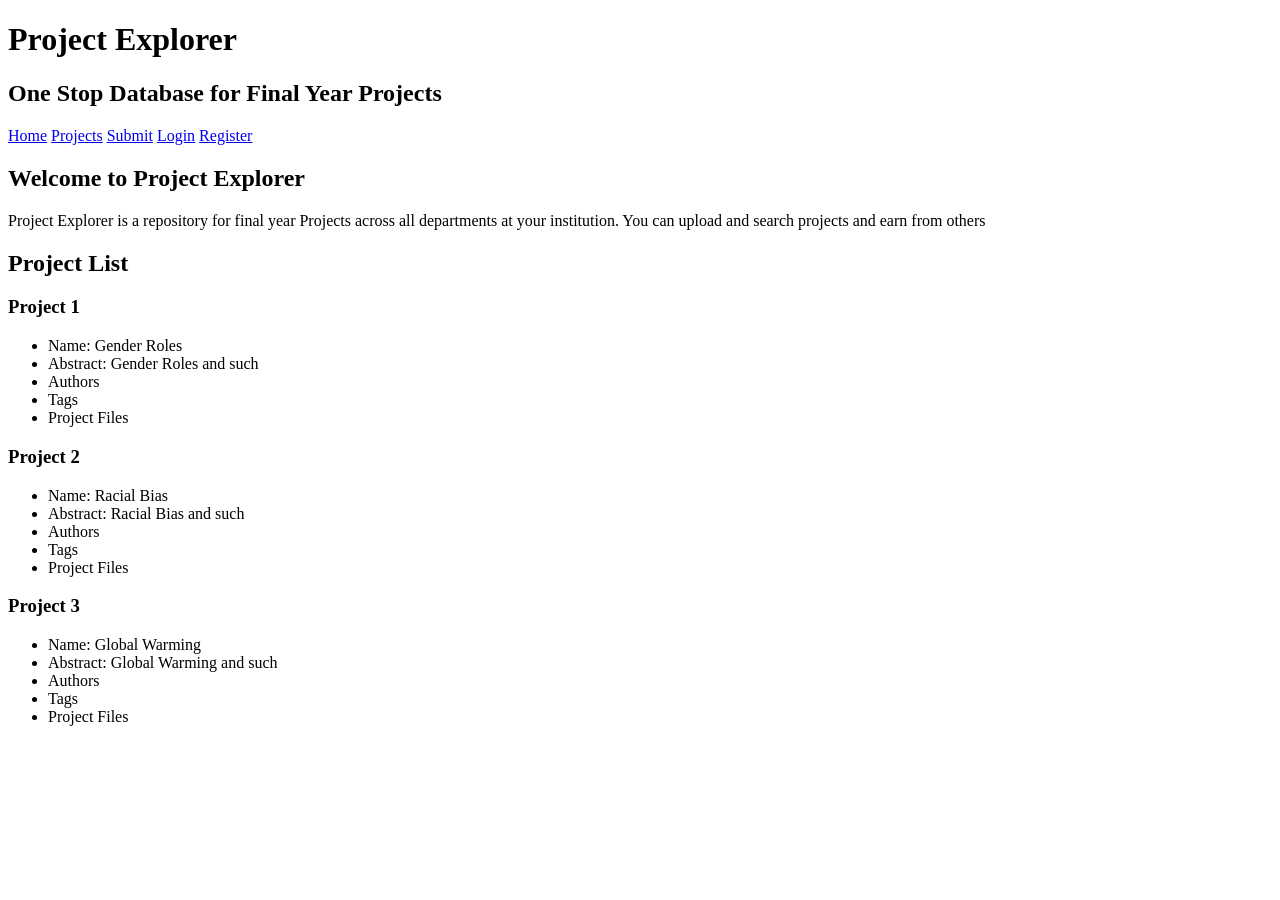
==== app/public/project-explorer/index.html @ 32fa14b2 "Created HTML pages for project-explorer" ====
<!DOCTYPE html>
<html>
    <head>
        <meta charset="utf-8">
        <title>Project Explorer</title>
    </head>
    <body>
        <h1>Project Explorer</h1> 
        <h2>One Stop Database for Final Year Projects</h2>
        <a href="index.html">Home</a> <a href="search.html">Projects</a> <a href="createProject.html">Submit</a> <a href="login.html">Login</a> <a href="register.html">Register</a>
        <h2>Welcome to Project Explorer</h2>
        Project Explorer is a repository for final year Projects across all departments at your institution. You can upload and search projects and earn from others
        <h2>Project List</h2>
        <h3>Project 1</h3>
        <ul>
            <li>Name: Gender Roles</li>
            <li>Abstract: Gender Roles and such</li>
            <li>Authors</li>
            <li>Tags</li>
            <li>Project Files</li>
        
        </ul>
        <h3>Project 2</h3>
        <ul>
            <li>Name: Racial Bias</li>
            <li>Abstract: Racial Bias and such</li>
            <li>Authors</li>
            <li>Tags</li>
            <li>Project Files</li>
        
        </ul>
        <h3>Project 3</h3>
        <ul>
            <li>Name: Global Warming</li>
            <li>Abstract: Global Warming and such</li>
            <li>Authors</li>
            <li>Tags</li>
            <li>Project Files</li>
        
        </ul>
    </body>
</html>
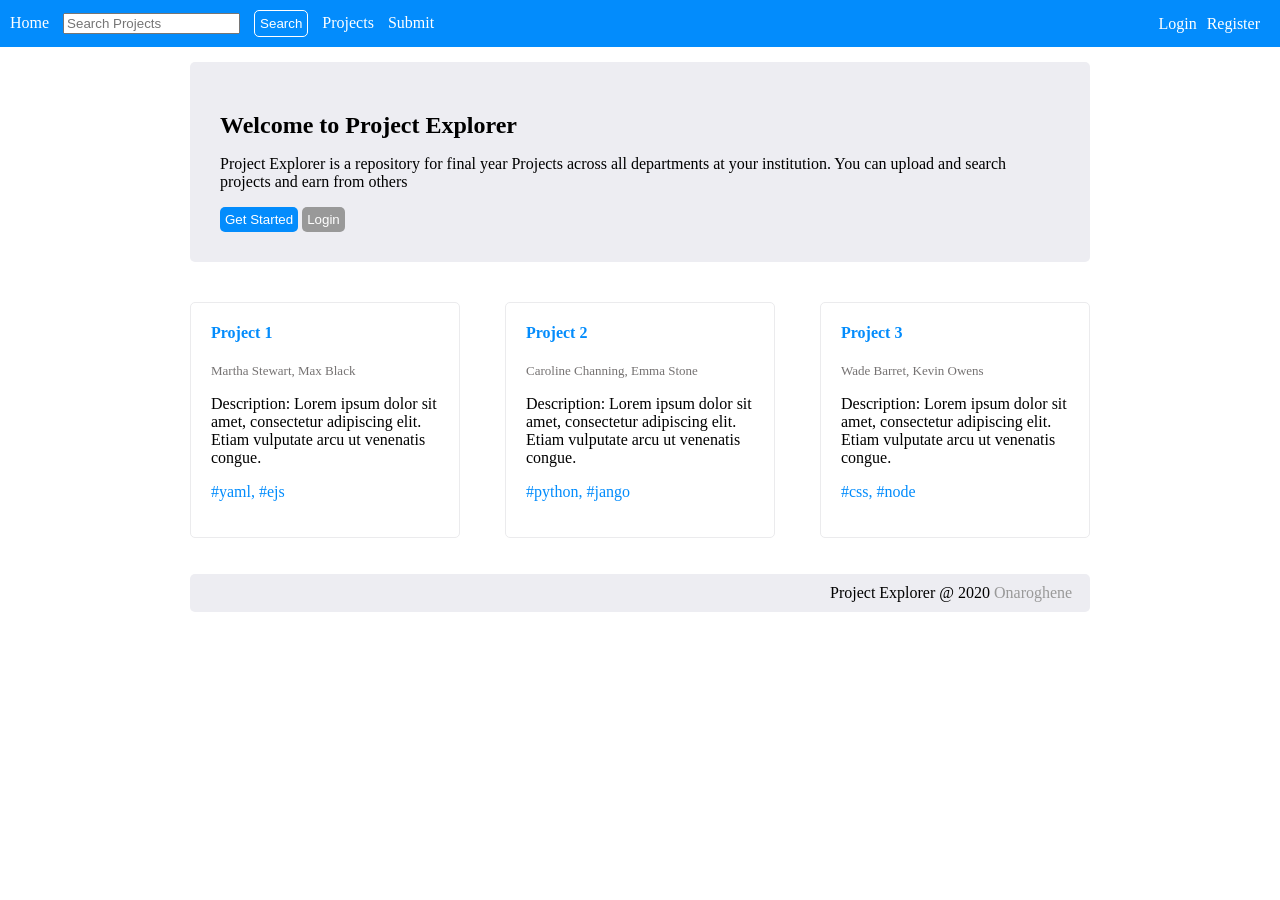
==== commit e2cf6950: "Styled HTML pages for Project explorer" ====
--- a/app/public/project-explorer/index.html
+++ b/app/public/project-explorer/index.html
@@ -2,41 +2,69 @@
 <html>
     <head>
         <meta charset="utf-8">
-        <title>Project Explorer</title>
+        <title>Home Page</title>
+        <link rel="stylesheet" href="style.css">
     </head>
     <body>
-        <h1>Project Explorer</h1> 
-        <h2>One Stop Database for Final Year Projects</h2>
-        <a href="index.html">Home</a> <a href="search.html">Projects</a> <a href="createProject.html">Submit</a> <a href="login.html">Login</a> <a href="register.html">Register</a>
+        <nav>
+            <div class="nav-left">
+            <a href="index.html">Home</a> 
+           
+            <input id="search_term" type="text" placeholder="Search Projects"/>
+			<button id="search-btn" class="btn-major" type="button">Search</button>
+            
+            <a href="search.html">Projects</a> 
+            <a href="createProject.html">Submit</a> 
+        </div>
+
+        <div class="nav-right"></div>
+    
+            <a href="login.html">Login</a>
+             <a href="register.html">Register</a>
+
+            </div>
+            </nav>
+
+     <main class="main-home">
+      <section id="special-border">
         <h2>Welcome to Project Explorer</h2>
-        Project Explorer is a repository for final year Projects across all departments at your institution. You can upload and search projects and earn from others
-        <h2>Project List</h2>
-        <h3>Project 1</h3>
-        <ul>
-            <li>Name: Gender Roles</li>
-            <li>Abstract: Gender Roles and such</li>
-            <li>Authors</li>
-            <li>Tags</li>
-            <li>Project Files</li>
-        
-        </ul>
-        <h3>Project 2</h3>
-        <ul>
-            <li>Name: Racial Bias</li>
-            <li>Abstract: Racial Bias and such</li>
-            <li>Authors</li>
-            <li>Tags</li>
-            <li>Project Files</li>
-        
-        </ul>
-        <h3>Project 3</h3>
-        <ul>
-            <li>Name: Global Warming</li>
-            <li>Abstract: Global Warming and such</li>
-            <li>Authors</li>
-            <li>Tags</li>
-            <li>Project Files</li>
-        
-        </ul>
+
+        <p>Project Explorer is a repository for final year Projects across all departments at your institution. You can upload and search projects and earn from others
+            </p>
+           
+            <button class="btn-major" type="button">Get Started</button>
+			<button class="btn-minor" type="button">Login</button>
+        </section>
+
+        <section class="project-list">
+            <div>
+                <h4> Project 1</h4>
+				<p id="authors">Martha Stewart, Max Black</p>
+				<p>Description: Lorem ipsum dolor sit amet, consectetur adipiscing elit. Etiam vulputate arcu ut venenatis congue. </p>
+
+				<p id="tags">#yaml, #ejs </p>
+            </div>
+
+            <div>
+                <h4> Project 2</h4>
+				<p id="authors">Caroline Channing, Emma Stone</p>
+				<p>Description: Lorem ipsum dolor sit amet, consectetur adipiscing elit. Etiam vulputate arcu ut venenatis congue. </p>
+
+				<p id="tags">#python, #jango </p>
+            </div>
+
+            <div>
+                <h4> Project 3</h4>
+				<p id="authors">Wade Barret, Kevin Owens</p>
+				<p>Description: Lorem ipsum dolor sit amet, consectetur adipiscing elit. Etiam vulputate arcu ut venenatis congue. </p>
+
+				<p id="tags">#css, #node</p>
+            </div>
+         </section>
+         </main>
+         <footer>
+            <p>Project Explorer @ 2020 <a href="mailto:onaavwunu@gmail.com">Onaroghene</a></p>
+      </footer>
+
     </body>
 </html>
--- a/app/public/project-explorer/style.css
+++ b/app/public/project-explorer/style.css
@@ -0,0 +1,370 @@
+body {
+	margin-top: 0px;
+	margin-left: 0px;
+	margin-right: 0px;
+}
+
+nav {
+	padding: 10px;
+	background-color: rgb(3, 140, 252);
+	display: flex;
+	align-items: center;
+
+}
+
+nav a {
+	color: white;
+	text-decoration: none;
+	margin-right: 10px;
+}
+
+nav input {
+	margin-right: 10px;
+}
+
+nav button {
+	margin-right: 10px;
+}
+
+nav span{
+	color: white;
+	margin-right: 20px;
+}
+
+footer {
+	background-color: rgb(237, 237, 242);
+	border-radius: 5px;
+	max-width: 900px;
+	margin: auto;
+}
+
+footer p {
+	margin-left: 70%;
+	padding: 10px;
+}
+
+footer a {
+	text-decoration: none;
+	color: rgb(153, 153, 153);
+}
+
+
+h4 {
+	color: rgb(3, 140, 252);
+}
+
+h3 {
+	margin-bottom: 10px;
+}
+
+h2 {
+	margin-bottom: 0px;
+}
+
+.profile-header {
+	border:none;
+}
+
+.search-header {
+	border:none;
+}
+
+.project-header {
+	border:none;
+}
+
+header { 
+	border-bottom: 1px solid rgb(237, 237, 242);
+	margin-bottom: 20px;
+}
+
+header > h2 { 
+	display: inline-block; 
+}
+
+header > h3 { 
+	display: inline-block; 
+	margin-bottom: 0px;
+}
+
+header span { 
+	margin-left: 10px; 
+	color:rgb(153, 153, 153);
+
+}
+
+section {
+	margin-bottom: 30px;
+}
+
+
+.nav-left {
+	flex: 0.7;
+}
+
+.nav-right {
+	flex: 0.3;
+	justify-content: flex-end;
+	text-align: right;
+}
+
+.main-home {
+	max-width: 900px;
+	margin: auto;
+}
+
+.main-login {
+	max-width: 500px;
+	margin: auto;
+}
+
+.main-create-project {
+	max-width: 500px;
+	margin: auto;
+}
+
+.main-edit-project {
+	max-width: 900px;
+	margin: auto;
+}
+
+.main-view-project {
+	max-width: 900px;
+	margin: auto;
+}
+
+.main-register {
+	max-width: 700px;
+	margin: auto;
+}
+
+.main-profile {
+	max-width: 900px;
+	margin: auto;
+}
+
+.main-search {
+	max-width: 900px;
+	margin: auto;
+}
+
+#special-border {
+	background-color: rgb(237, 237, 242);
+	padding: 30px;
+	margin-top: 15px;
+	border-radius: 5px;
+
+}
+
+.btn-major {
+	color: white;
+	background-color: rgb(3, 140, 252);
+	border: none;
+	padding: 5px;
+	border-radius: 5px;
+}
+
+#search-btn {
+	border: 1px solid white;
+	border-radius: 5px;
+	padding: 5px;
+
+}
+
+#search-btn-larger {
+	height: 40px;
+	width: 60px;
+}
+
+.btn-minor {
+	color: white;
+	background-color: rgb(153, 153, 153);
+	border:none;
+	border-radius: 5px;
+	padding: 5px;
+}
+
+.project-list {
+	margin: 40px auto 0 auto;
+}
+
+.project-list > div {
+	flex-basis: 30%;
+	box-sizing: border-box;
+	border: 1px solid rgb(235, 235, 237);
+	padding: 20px;
+	padding-top: 0px;
+	margin-bottom: 20px;
+	border-radius: 5px;
+}
+
+.page-split {
+	margin: 40px auto 0 auto;
+}
+
+.page-split > div {
+	flex-basis: 48%;
+
+}
+
+.form-row {
+	padding: 10px 0;
+	display: flex;
+	justify-content: space-between
+}
+
+.form-row-label {
+	display: flex;
+}
+
+.form-row input {
+	flex: 1;	
+	margin-right: 10px;
+}
+
+
+.form-row select {
+	flex: 1;	
+	margin-right: 10px;
+
+}
+
+.form-row textarea {
+	flex: 1;	
+	margin-right: 10px;
+
+}
+
+.form-col {
+	flex: 1;
+	display: flex;
+}
+
+#tags {
+	color: rgb(3, 140, 252);
+}
+
+#authors {
+	color: rgb(117, 114, 114);
+	font-size: 13px;
+}
+
+.profile-sub-header {
+	display: flex;
+}
+
+.profile-sub-header div {
+	flex:1;
+}
+
+.form-width {
+	max-width: 700px;
+	margin: auto;
+}
+
+.search-row {
+	padding: 10px 0;
+	display: flex;
+}
+
+.search-row input {
+	flex: 1;
+	margin-right: 10px;
+}
+
+.search-row select {
+	flex: 1;
+	height: 100%;
+}
+
+.search-col-1 {
+	flex: 0.65;
+	display: flex;
+}
+
+.search-col-2 {
+	flex: 0.35;
+	display: flex;
+}
+
+.container {
+	border: 1px solid rgb(153, 153, 153);
+	display: flex;
+	margin-right: 10px;
+	border-radius: 5px;
+	height: 40px;
+}
+
+#search-criteria-label {
+	width: 70px;
+	border-right: 1px solid rgb(153, 153, 153);
+	padding: 10px;
+}
+
+.container > input {
+	flex: 0.8;
+}
+
+.container > button {
+	flex: 0.2;
+}
+
+#browse {
+	height: 23px;
+
+}
+
+.project-files {
+	border-top: 1px solid rgb(237, 237, 242);
+	margin-top: 10px;
+}
+
+.project-file-container {
+	border: 1px solid rgb(237, 237, 242);
+	border-radius: 5px;
+	margin-top: 10px;
+}
+
+.project-file-header {
+	background-color: rgb(237, 237, 242);
+	border-bottom: 1px solid rgb(153, 153, 153);
+	height: 20px;
+	padding: 10px;
+}
+
+.project-file-header h3 {
+	margin: 0px;
+}
+
+.project-file-footer {
+	background-color: rgb(237, 237, 242);
+	height: 10px;
+	padding: 10px;
+}
+
+.uploaded-files {
+	text-align: center;
+	padding: 30px;
+}
+
+.project-author-name {
+	border-bottom: 1px solid rgb(153, 153, 153);
+	padding: 10px;
+}
+
+
+@media (min-width: 900px) {
+	.project-list {
+		display: flex;
+		justify-content: space-between;
+	}
+
+	#project-btn {
+		margin-left: 60%;
+	}
+
+	.page-split {
+		display: flex;
+		justify-content: space-between;
+	}
+}
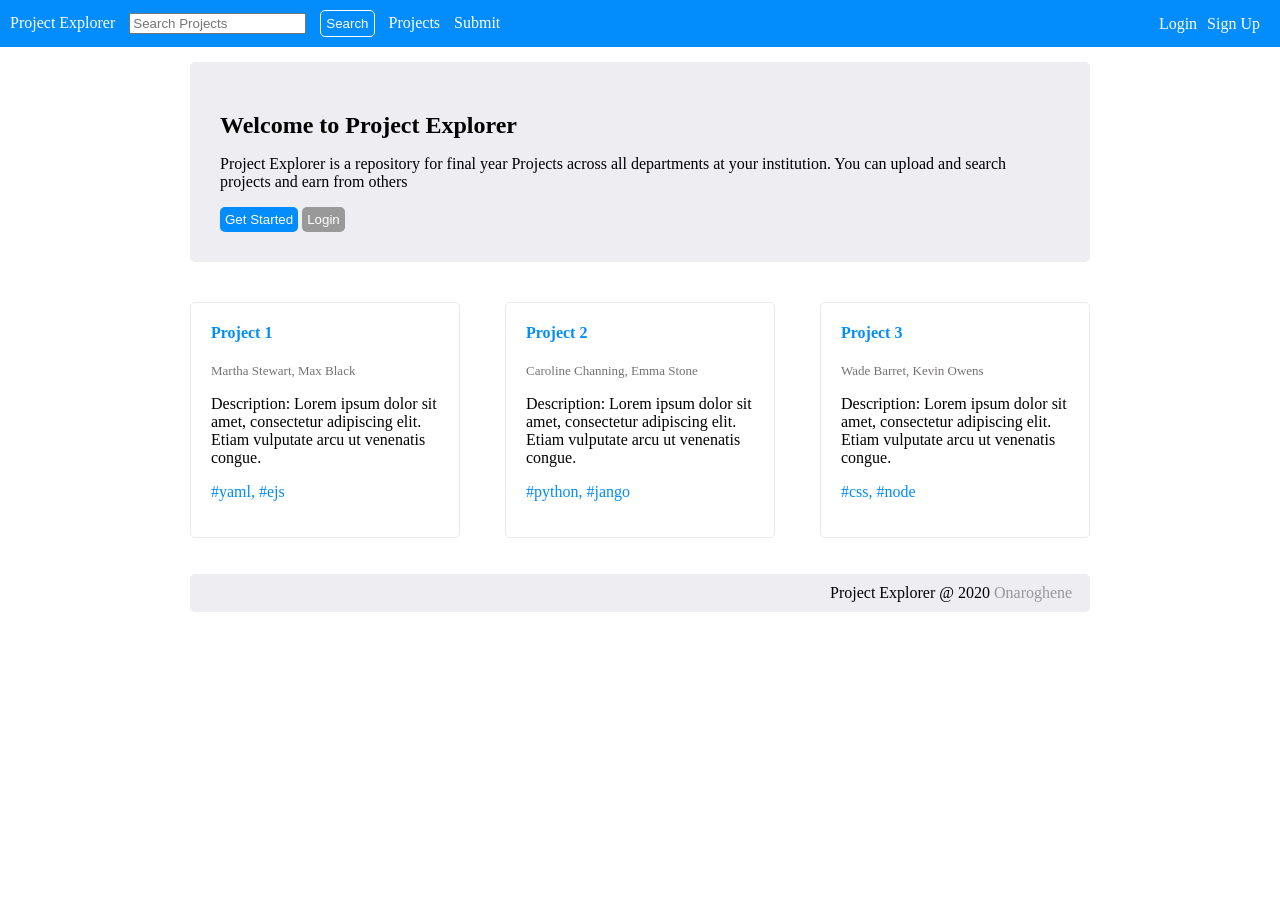
==== commit 2a6f9de3: "Styled HTML pages for Project explorer" ====
--- a/app/public/project-explorer/index.html
+++ b/app/public/project-explorer/index.html
@@ -8,7 +8,7 @@
     <body>
         <nav>
             <div class="nav-left">
-            <a href="index.html">Home</a> 
+            <a href="index.html">Project Explorer</a> 
            
             <input id="search_term" type="text" placeholder="Search Projects"/>
 			<button id="search-btn" class="btn-major" type="button">Search</button>
@@ -20,7 +20,7 @@
         <div class="nav-right"></div>
     
             <a href="login.html">Login</a>
-             <a href="register.html">Register</a>
+             <a href="register.html">Sign Up</a>
 
             </div>
             </nav>
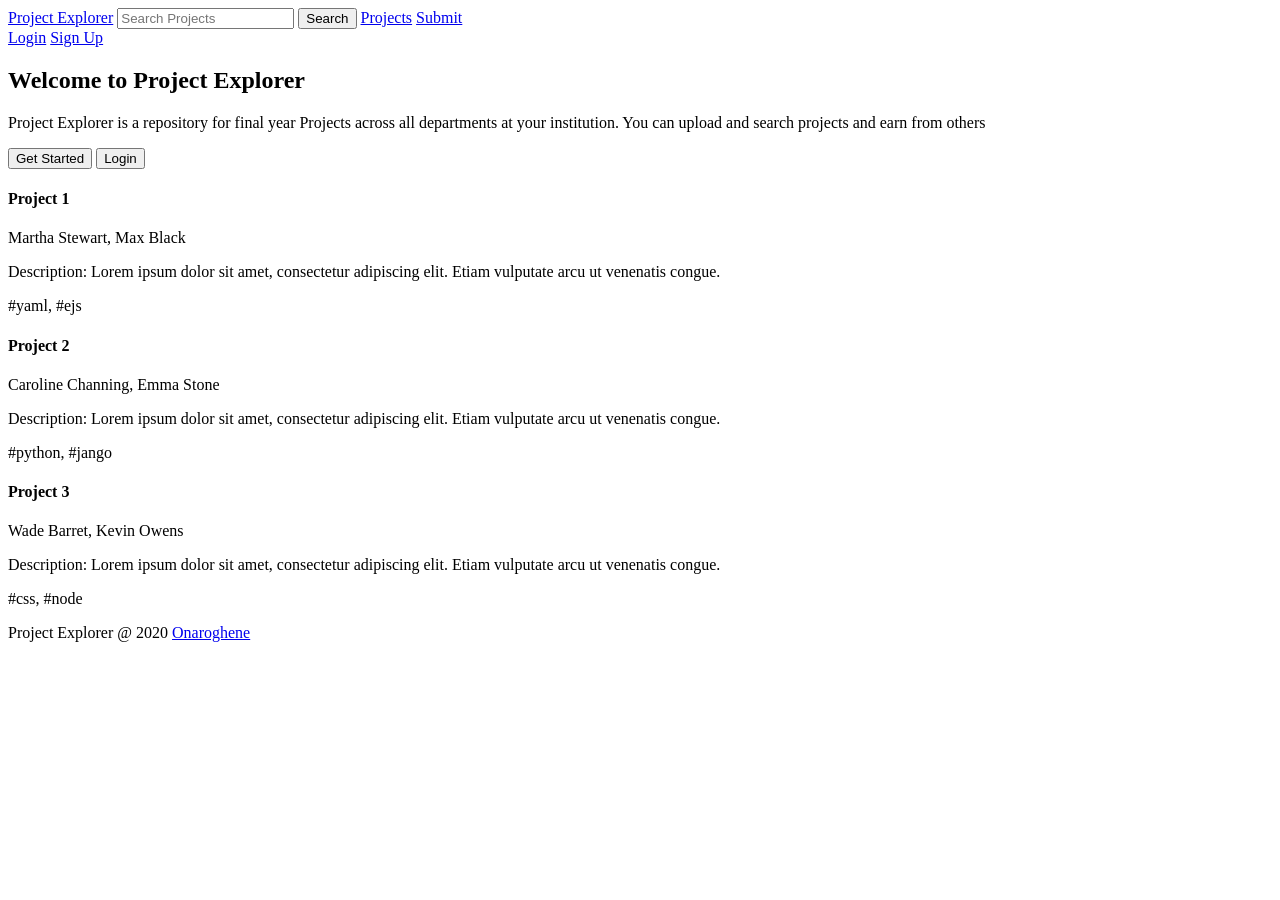
==== commit a3c4bd29: "Styled HTML pages for Project explorer" ====
--- a/app/public/project-explorer/index.html
+++ b/app/public/project-explorer/index.html
@@ -1,9 +1,8 @@
 <!DOCTYPE html>
 <html>
     <head>
-        <meta charset="utf-8">
         <title>Home Page</title>
-        <link rel="stylesheet" href="style.css">
+        <link rel="stylesheet" href="css/style.css">
     </head>
     <body>
         <nav>
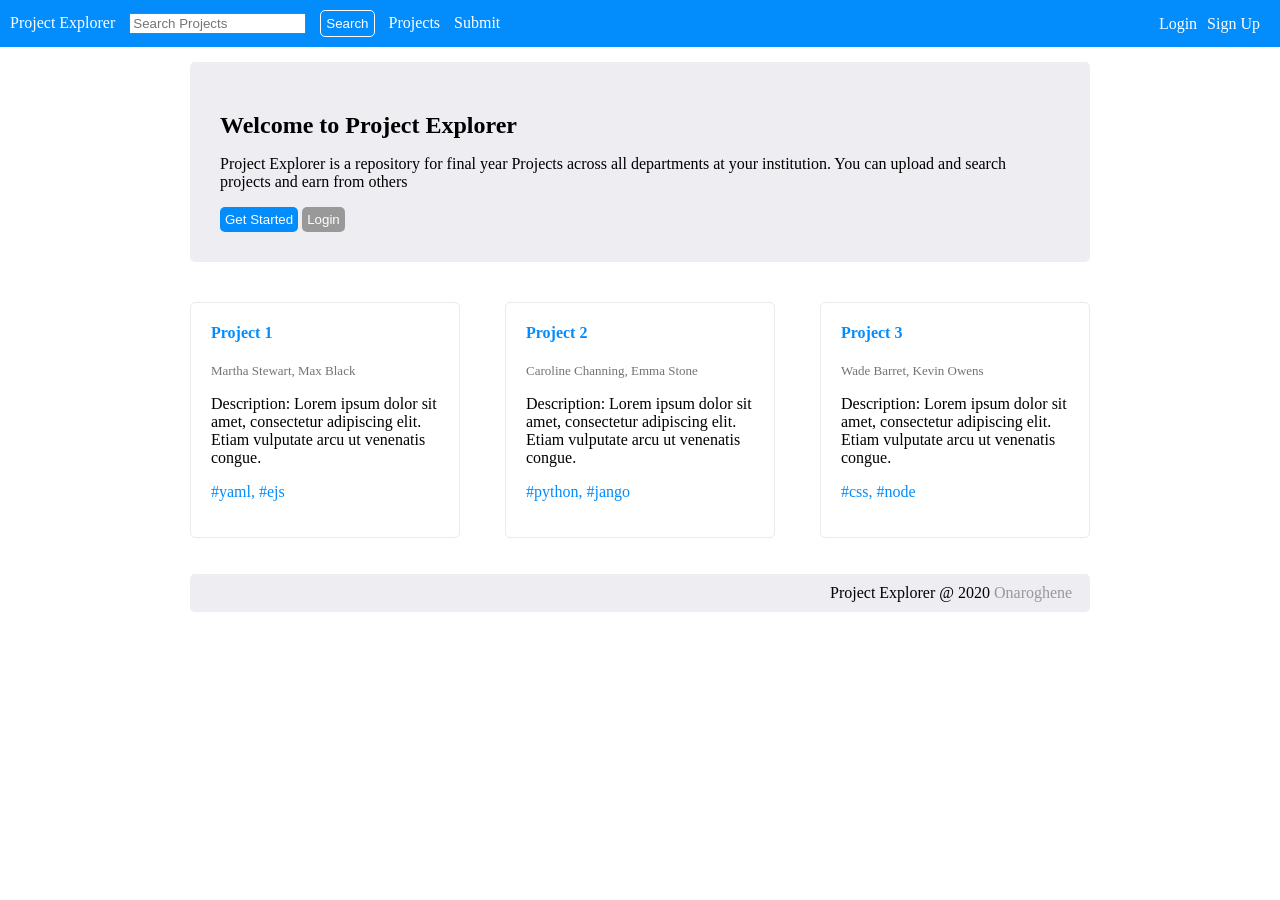
==== commit 505911a6: "Styled HTML pages for Project explorer" ====
--- a/app/public/project-explorer/index.html
+++ b/app/public/project-explorer/index.html
@@ -2,7 +2,7 @@
 <html>
     <head>
         <title>Home Page</title>
-        <link rel="stylesheet" href="css/style.css">
+        <link rel="stylesheet" href="style.css">
     </head>
     <body>
         <nav>
--- a/app/public/project-explorer/style.css
+++ b/app/public/project-explorer/style.css
@@ -0,0 +1,370 @@
+body {
+	margin-top: 0px;
+	margin-left: 0px;
+	margin-right: 0px;
+}
+
+nav {
+	padding: 10px;
+	background-color: rgb(3, 140, 252);
+	display: flex;
+	align-items: center;
+
+}
+
+nav a {
+	color: white;
+	text-decoration: none;
+	margin-right: 10px;
+}
+
+nav input {
+	margin-right: 10px;
+}
+
+nav button {
+	margin-right: 10px;
+}
+
+nav span{
+	color: white;
+	margin-right: 20px;
+}
+
+footer {
+	background-color: rgb(237, 237, 242);
+	border-radius: 5px;
+	max-width: 900px;
+	margin: auto;
+}
+
+footer p {
+	margin-left: 70%;
+	padding: 10px;
+}
+
+footer a {
+	text-decoration: none;
+	color: rgb(153, 153, 153);
+}
+
+
+h4 {
+	color: rgb(3, 140, 252);
+}
+
+h3 {
+	margin-bottom: 10px;
+}
+
+h2 {
+	margin-bottom: 0px;
+}
+
+.profile-header {
+	border:none;
+}
+
+.search-header {
+	border:none;
+}
+
+.project-header {
+	border:none;
+}
+
+header { 
+	border-bottom: 1px solid rgb(237, 237, 242);
+	margin-bottom: 20px;
+}
+
+header > h2 { 
+	display: inline-block; 
+}
+
+header > h3 { 
+	display: inline-block; 
+	margin-bottom: 0px;
+}
+
+header span { 
+	margin-left: 10px; 
+	color:rgb(153, 153, 153);
+
+}
+
+section {
+	margin-bottom: 30px;
+}
+
+
+.nav-left {
+	flex: 0.7;
+}
+
+.nav-right {
+	flex: 0.3;
+	justify-content: flex-end;
+	text-align: right;
+}
+
+.main-home {
+	max-width: 900px;
+	margin: auto;
+}
+
+.main-login {
+	max-width: 500px;
+	margin: auto;
+}
+
+.main-create-project {
+	max-width: 500px;
+	margin: auto;
+}
+
+.main-edit-project {
+	max-width: 900px;
+	margin: auto;
+}
+
+.main-view-project {
+	max-width: 900px;
+	margin: auto;
+}
+
+.main-register {
+	max-width: 700px;
+	margin: auto;
+}
+
+.main-profile {
+	max-width: 900px;
+	margin: auto;
+}
+
+.main-search {
+	max-width: 900px;
+	margin: auto;
+}
+
+#special-border {
+	background-color: rgb(237, 237, 242);
+	padding: 30px;
+	margin-top: 15px;
+	border-radius: 5px;
+
+}
+
+.btn-major {
+	color: white;
+	background-color: rgb(3, 140, 252);
+	border: none;
+	padding: 5px;
+	border-radius: 5px;
+}
+
+#search-btn {
+	border: 1px solid white;
+	border-radius: 5px;
+	padding: 5px;
+
+}
+
+#search-btn-larger {
+	height: 40px;
+	width: 60px;
+}
+
+.btn-minor {
+	color: white;
+	background-color: rgb(153, 153, 153);
+	border:none;
+	border-radius: 5px;
+	padding: 5px;
+}
+
+.project-list {
+	margin: 40px auto 0 auto;
+}
+
+.project-list > div {
+	flex-basis: 30%;
+	box-sizing: border-box;
+	border: 1px solid rgb(235, 235, 237);
+	padding: 20px;
+	padding-top: 0px;
+	margin-bottom: 20px;
+	border-radius: 5px;
+}
+
+.page-split {
+	margin: 40px auto 0 auto;
+}
+
+.page-split > div {
+	flex-basis: 48%;
+
+}
+
+.form-row {
+	padding: 10px 0;
+	display: flex;
+	justify-content: space-between
+}
+
+.form-row-label {
+	display: flex;
+}
+
+.form-row input {
+	flex: 1;	
+	margin-right: 10px;
+}
+
+
+.form-row select {
+	flex: 1;	
+	margin-right: 10px;
+
+}
+
+.form-row textarea {
+	flex: 1;	
+	margin-right: 10px;
+
+}
+
+.form-col {
+	flex: 1;
+	display: flex;
+}
+
+#tags {
+	color: rgb(3, 140, 252);
+}
+
+#authors {
+	color: rgb(117, 114, 114);
+	font-size: 13px;
+}
+
+.profile-sub-header {
+	display: flex;
+}
+
+.profile-sub-header div {
+	flex:1;
+}
+
+.form-width {
+	max-width: 700px;
+	margin: auto;
+}
+
+.search-row {
+	padding: 10px 0;
+	display: flex;
+}
+
+.search-row input {
+	flex: 1;
+	margin-right: 10px;
+}
+
+.search-row select {
+	flex: 1;
+	height: 100%;
+}
+
+.search-col-1 {
+	flex: 0.65;
+	display: flex;
+}
+
+.search-col-2 {
+	flex: 0.35;
+	display: flex;
+}
+
+.container {
+	border: 1px solid rgb(153, 153, 153);
+	display: flex;
+	margin-right: 10px;
+	border-radius: 5px;
+	height: 40px;
+}
+
+#search-criteria-label {
+	width: 70px;
+	border-right: 1px solid rgb(153, 153, 153);
+	padding: 10px;
+}
+
+.container > input {
+	flex: 0.8;
+}
+
+.container > button {
+	flex: 0.2;
+}
+
+#browse {
+	height: 23px;
+
+}
+
+.project-files {
+	border-top: 1px solid rgb(237, 237, 242);
+	margin-top: 10px;
+}
+
+.project-file-container {
+	border: 1px solid rgb(237, 237, 242);
+	border-radius: 5px;
+	margin-top: 10px;
+}
+
+.project-file-header {
+	background-color: rgb(237, 237, 242);
+	border-bottom: 1px solid rgb(153, 153, 153);
+	height: 20px;
+	padding: 10px;
+}
+
+.project-file-header h3 {
+	margin: 0px;
+}
+
+.project-file-footer {
+	background-color: rgb(237, 237, 242);
+	height: 10px;
+	padding: 10px;
+}
+
+.uploaded-files {
+	text-align: center;
+	padding: 30px;
+}
+
+.project-author-name {
+	border-bottom: 1px solid rgb(153, 153, 153);
+	padding: 10px;
+}
+
+
+@media (min-width: 900px) {
+	.project-list {
+		display: flex;
+		justify-content: space-between;
+	}
+
+	#project-btn {
+		margin-left: 60%;
+	}
+
+	.page-split {
+		display: flex;
+		justify-content: space-between;
+	}
+}
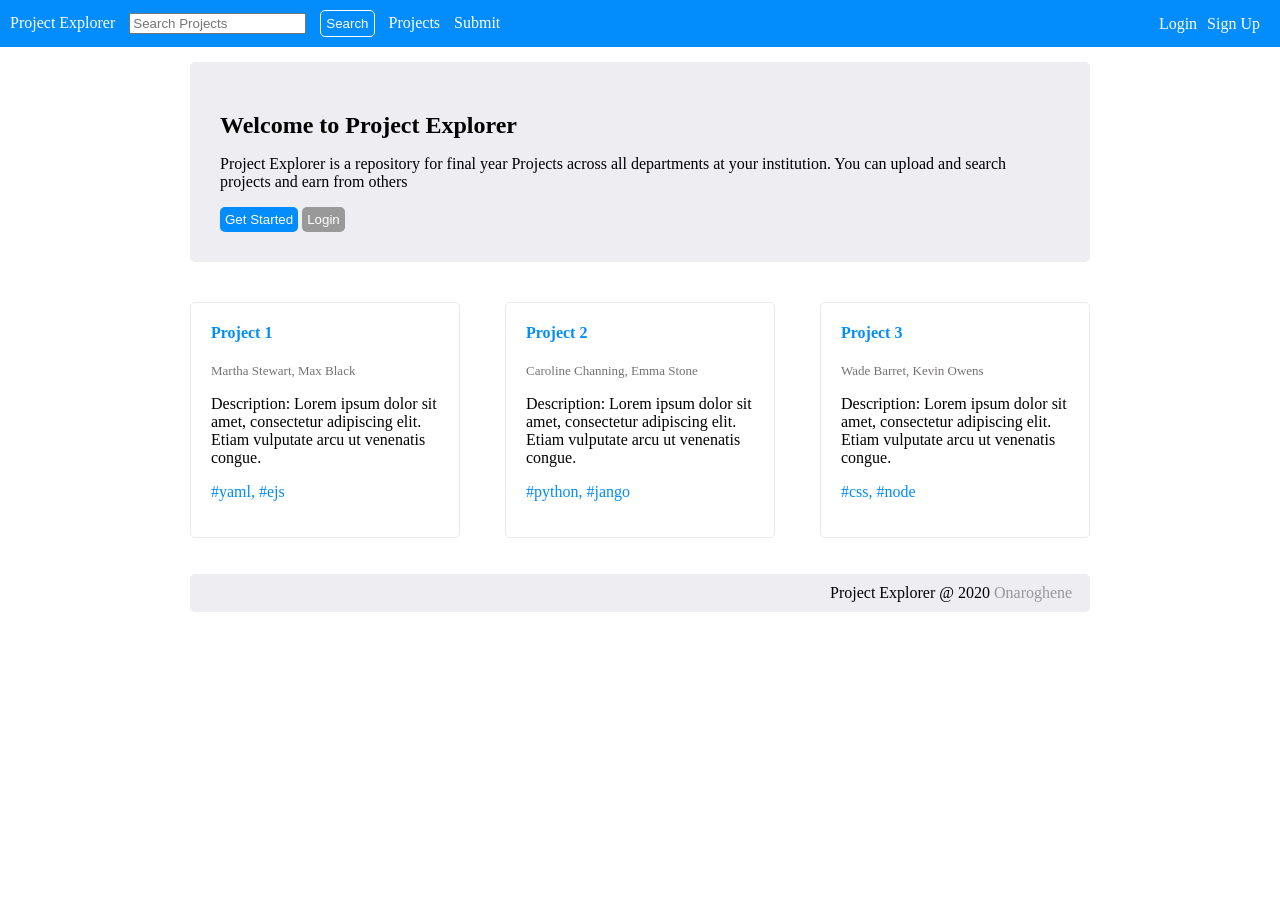
==== commit d4ed645e: "Styled HTML pages for Project explorer" ====
--- a/app/public/project-explorer/index.html
+++ b/app/public/project-explorer/index.html
@@ -2,7 +2,7 @@
 <html>
     <head>
         <title>Home Page</title>
-        <link rel="stylesheet" href="style.css">
+        <link rel="stylesheet" href="css/style.css">
     </head>
     <body>
         <nav>
--- a/app/public/project-explorer/css/style.css
+++ b/app/public/project-explorer/css/style.css
@@ -0,0 +1,370 @@
+body {
+	margin-top: 0px;
+	margin-left: 0px;
+	margin-right: 0px;
+}
+
+nav {
+	padding: 10px;
+	background-color: rgb(3, 140, 252);
+	display: flex;
+	align-items: center;
+
+}
+
+nav a {
+	color: white;
+	text-decoration: none;
+	margin-right: 10px;
+}
+
+nav input {
+	margin-right: 10px;
+}
+
+nav button {
+	margin-right: 10px;
+}
+
+nav span{
+	color: white;
+	margin-right: 20px;
+}
+
+footer {
+	background-color: rgb(237, 237, 242);
+	border-radius: 5px;
+	max-width: 900px;
+	margin: auto;
+}
+
+footer p {
+	margin-left: 70%;
+	padding: 10px;
+}
+
+footer a {
+	text-decoration: none;
+	color: rgb(153, 153, 153);
+}
+
+
+h4 {
+	color: rgb(3, 140, 252);
+}
+
+h3 {
+	margin-bottom: 10px;
+}
+
+h2 {
+	margin-bottom: 0px;
+}
+
+.profile-header {
+	border:none;
+}
+
+.search-header {
+	border:none;
+}
+
+.project-header {
+	border:none;
+}
+
+header { 
+	border-bottom: 1px solid rgb(237, 237, 242);
+	margin-bottom: 20px;
+}
+
+header > h2 { 
+	display: inline-block; 
+}
+
+header > h3 { 
+	display: inline-block; 
+	margin-bottom: 0px;
+}
+
+header span { 
+	margin-left: 10px; 
+	color:rgb(153, 153, 153);
+
+}
+
+section {
+	margin-bottom: 30px;
+}
+
+
+.nav-left {
+	flex: 0.7;
+}
+
+.nav-right {
+	flex: 0.3;
+	justify-content: flex-end;
+	text-align: right;
+}
+
+.main-home {
+	max-width: 900px;
+	margin: auto;
+}
+
+.main-login {
+	max-width: 500px;
+	margin: auto;
+}
+
+.main-create-project {
+	max-width: 500px;
+	margin: auto;
+}
+
+.main-edit-project {
+	max-width: 900px;
+	margin: auto;
+}
+
+.main-view-project {
+	max-width: 900px;
+	margin: auto;
+}
+
+.main-register {
+	max-width: 700px;
+	margin: auto;
+}
+
+.main-profile {
+	max-width: 900px;
+	margin: auto;
+}
+
+.main-search {
+	max-width: 900px;
+	margin: auto;
+}
+
+#special-border {
+	background-color: rgb(237, 237, 242);
+	padding: 30px;
+	margin-top: 15px;
+	border-radius: 5px;
+
+}
+
+.btn-major {
+	color: white;
+	background-color: rgb(3, 140, 252);
+	border: none;
+	padding: 5px;
+	border-radius: 5px;
+}
+
+#search-btn {
+	border: 1px solid white;
+	border-radius: 5px;
+	padding: 5px;
+
+}
+
+#search-btn-larger {
+	height: 40px;
+	width: 60px;
+}
+
+.btn-minor {
+	color: white;
+	background-color: rgb(153, 153, 153);
+	border:none;
+	border-radius: 5px;
+	padding: 5px;
+}
+
+.project-list {
+	margin: 40px auto 0 auto;
+}
+
+.project-list > div {
+	flex-basis: 30%;
+	box-sizing: border-box;
+	border: 1px solid rgb(235, 235, 237);
+	padding: 20px;
+	padding-top: 0px;
+	margin-bottom: 20px;
+	border-radius: 5px;
+}
+
+.page-split {
+	margin: 40px auto 0 auto;
+}
+
+.page-split > div {
+	flex-basis: 48%;
+
+}
+
+.form-row {
+	padding: 10px 0;
+	display: flex;
+	justify-content: space-between
+}
+
+.form-row-label {
+	display: flex;
+}
+
+.form-row input {
+	flex: 1;	
+	margin-right: 10px;
+}
+
+
+.form-row select {
+	flex: 1;	
+	margin-right: 10px;
+
+}
+
+.form-row textarea {
+	flex: 1;	
+	margin-right: 10px;
+
+}
+
+.form-col {
+	flex: 1;
+	display: flex;
+}
+
+#tags {
+	color: rgb(3, 140, 252);
+}
+
+#authors {
+	color: rgb(117, 114, 114);
+	font-size: 13px;
+}
+
+.profile-sub-header {
+	display: flex;
+}
+
+.profile-sub-header div {
+	flex:1;
+}
+
+.form-width {
+	max-width: 700px;
+	margin: auto;
+}
+
+.search-row {
+	padding: 10px 0;
+	display: flex;
+}
+
+.search-row input {
+	flex: 1;
+	margin-right: 10px;
+}
+
+.search-row select {
+	flex: 1;
+	height: 100%;
+}
+
+.search-col-1 {
+	flex: 0.65;
+	display: flex;
+}
+
+.search-col-2 {
+	flex: 0.35;
+	display: flex;
+}
+
+.container {
+	border: 1px solid rgb(153, 153, 153);
+	display: flex;
+	margin-right: 10px;
+	border-radius: 5px;
+	height: 40px;
+}
+
+#search-criteria-label {
+	width: 70px;
+	border-right: 1px solid rgb(153, 153, 153);
+	padding: 10px;
+}
+
+.container > input {
+	flex: 0.8;
+}
+
+.container > button {
+	flex: 0.2;
+}
+
+#browse {
+	height: 23px;
+
+}
+
+.project-files {
+	border-top: 1px solid rgb(237, 237, 242);
+	margin-top: 10px;
+}
+
+.project-file-container {
+	border: 1px solid rgb(237, 237, 242);
+	border-radius: 5px;
+	margin-top: 10px;
+}
+
+.project-file-header {
+	background-color: rgb(237, 237, 242);
+	border-bottom: 1px solid rgb(153, 153, 153);
+	height: 20px;
+	padding: 10px;
+}
+
+.project-file-header h3 {
+	margin: 0px;
+}
+
+.project-file-footer {
+	background-color: rgb(237, 237, 242);
+	height: 10px;
+	padding: 10px;
+}
+
+.uploaded-files {
+	text-align: center;
+	padding: 30px;
+}
+
+.project-author-name {
+	border-bottom: 1px solid rgb(153, 153, 153);
+	padding: 10px;
+}
+
+
+@media (min-width: 900px) {
+	.project-list {
+		display: flex;
+		justify-content: space-between;
+	}
+
+	#project-btn {
+		margin-left: 60%;
+	}
+
+	.page-split {
+		display: flex;
+		justify-content: space-between;
+	}
+}
